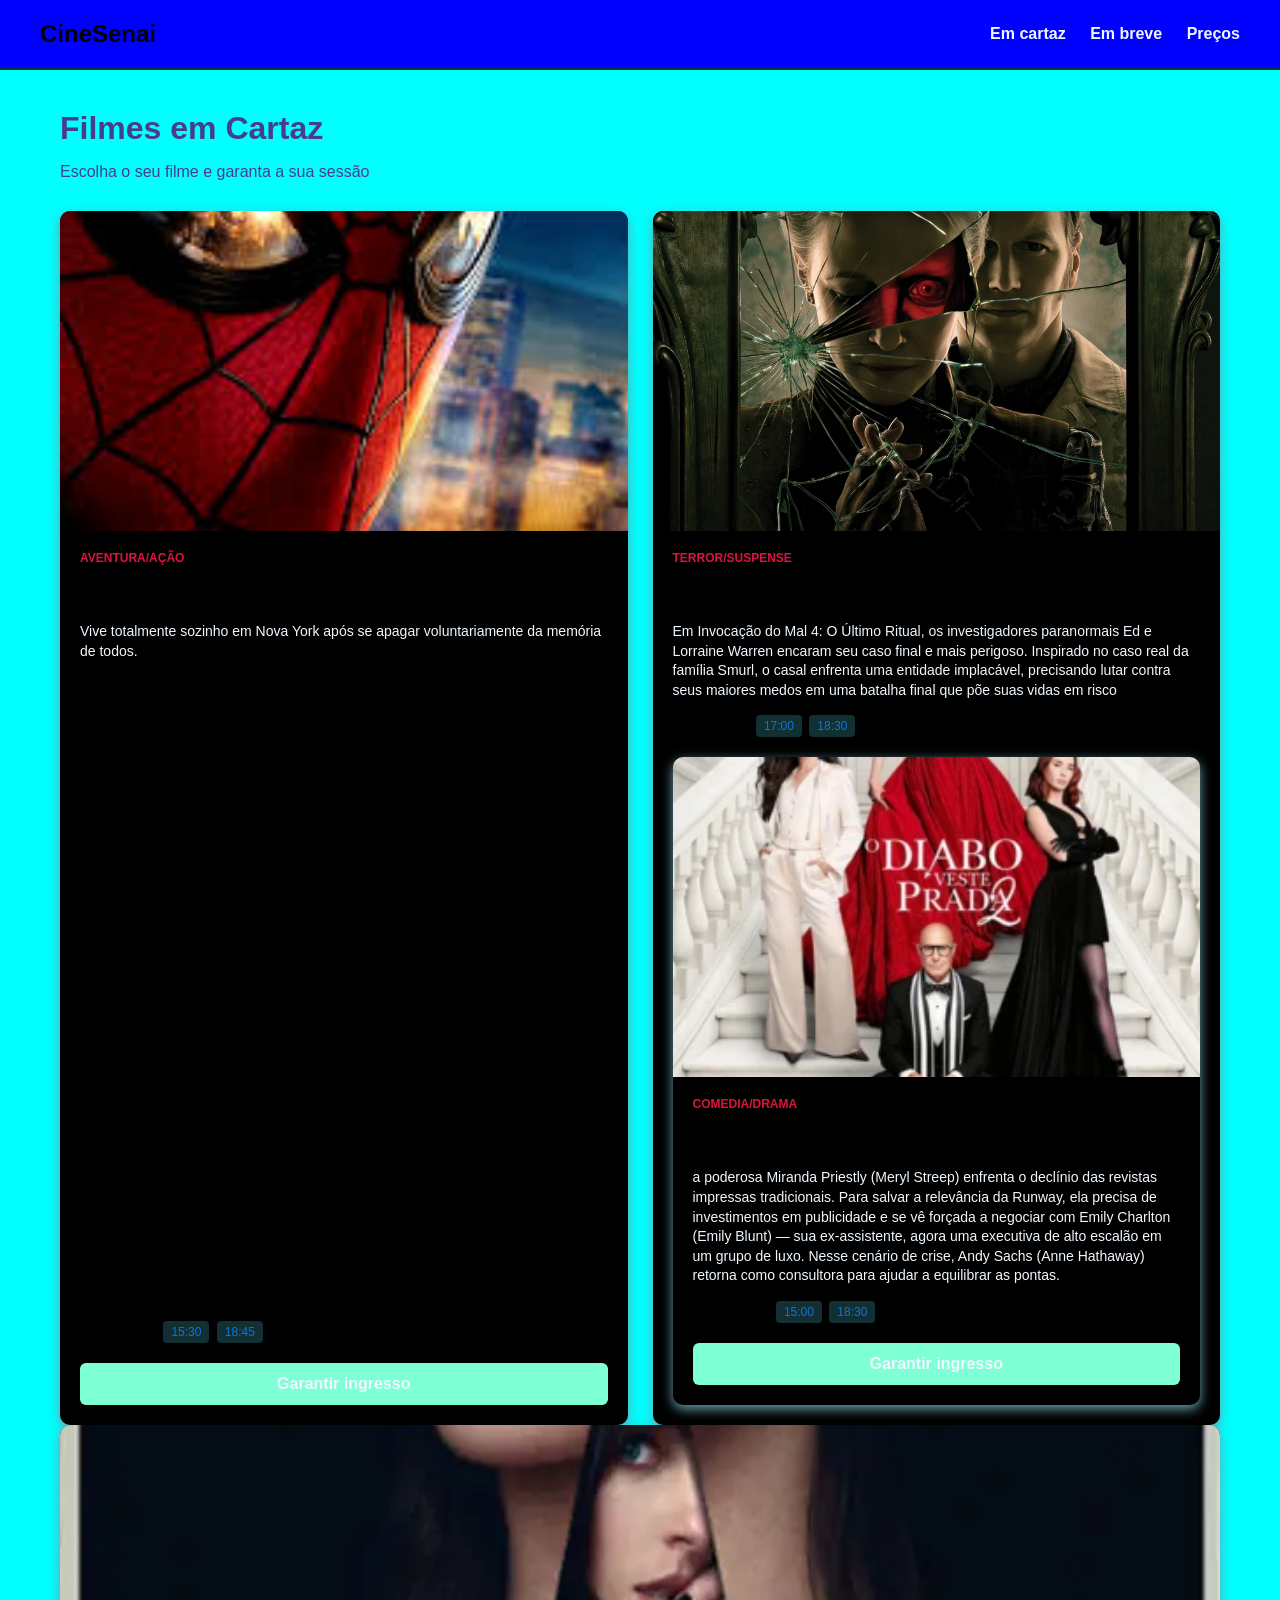
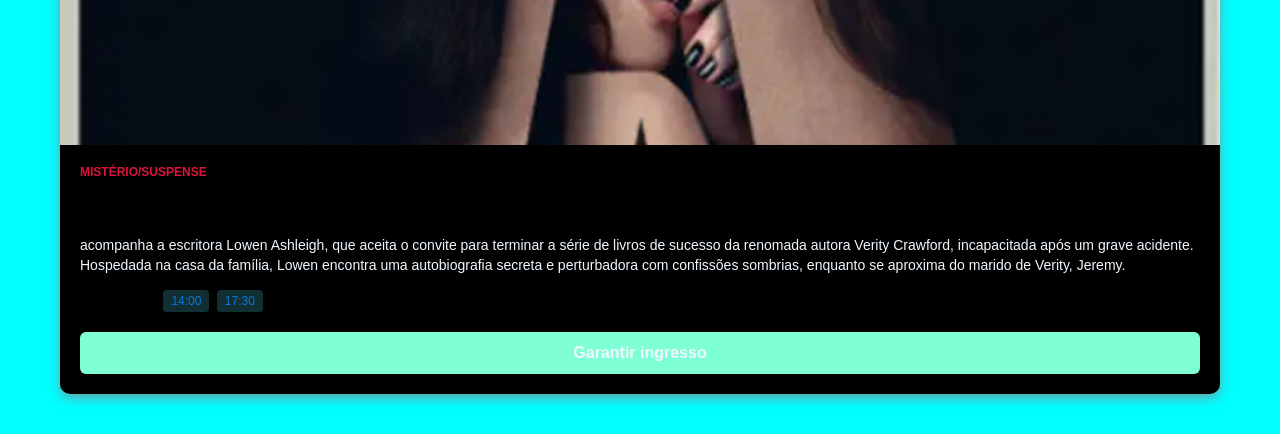
==== index.html @ 60b1a4be "meu primeiro commit" ====
<!DOCTYPE html>
<html lang="pt-br">
<head>
    <meta charset="UTF-8">
    <meta name="viewport" content="width=device-width, initial-scale=1.0">
    <title>CineSenai-filmes em Cartaz</title>
    <link rel="stylesheet" href="style.css">
</head>
<body>
    <header class="cabecalho"><!--cabecalho do site-->
        <div class="logo">CineSenai</div>
        <nav class="menu">
            <a href="">Em cartaz</a>
            <a href="">Em breve</a>
            <a href="">Preços</a>
        </nav>
    </header>

    <main class="Container">
        <h1 class="titulo-secao">Filmes em Cartaz</h1>
        <p class="subtitulo">Escolha o seu filme e garanta a sua sessão</p>

        <!--Grade de filmes-->
        <section class="grade filmes"><!--Um bloco que agrupa um conteudo sobre o mesmo assunto-->
            <!--Filme um-->
            <article class="card-filmes">
                <img class="poster"src="foto homem aranha.jpg" alt="homem aranha-um novo dia">
                <div class="conteudo-filme">
                    <span class="genero">Aventura/Ação</span>
                    <h2 class="nome-filme">Homem aranha:Um novo dia</h2>
                    <p class="sinopse">Vive totalmente sozinho em Nova York após se apagar voluntariamente da memória de todos.</p>

                    <div class="Sessões">
                        <strong>Sesões:18/08</strong>
                        <span class="horário">15:30</span>
                        <span class="horário">18:45</span>
                        <span class="horario">21:15</span>


                    </div>

                    <a href="#" class="botão-comprar">Garantir ingresso</a>

                </div>

        
            </article>

            <!--Filmme dois-->
            <article class="card-filmes">
                <img class="poster"src="invocação do mal 4.jpg" alt="Invocação do mal 4- O ultimo ritual">
                <div class="conteudo-filme">
                    <span class="genero">Terror/suspense</span>
                    <h2 class="nome-filme">Invocação do mal 4-  o ultimo ritual</h2>
                    <p class="sinopse">Em Invocação do Mal 4: O Último Ritual, os investigadores paranormais Ed e Lorraine Warren encaram seu caso final e mais perigoso. Inspirado no caso real da família Smurl, o casal enfrenta uma entidade implacável, precisando lutar contra seus maiores medos em uma batalha final que põe suas vidas em risco</p>

                    <div class="Sessões">
                        <strong>Sesões:02/08</strong>
                        <span class="horário">17:00</span>
                        <span class="horário">18:30</span>
                        <span class="horario">22:00</span>

                        

                    </div>

                    <article>
                        <!--Filme 3-->
                        <article class="card-filmes">
                <img class="poster"src="o diabo veste prada 2.png" alt="O diabo veste prada 2">
                <div class="conteudo-filme">
                    <span class="genero">Comedia/drama</span>
                    <h2 class="nome-filme">O diabo veste prada 2</h2>
                    <p class="sinopse"> a poderosa Miranda Priestly (Meryl Streep) enfrenta o declínio das revistas impressas tradicionais. Para salvar a relevância da Runway, ela precisa de investimentos em publicidade e se vê forçada a negociar com Emily Charlton (Emily Blunt) — sua ex-assistente, agora uma executiva de alto escalão em um grupo de luxo. Nesse cenário de crise, Andy Sachs (Anne Hathaway) retorna como consultora para ajudar a equilibrar as pontas.</p>

                    <div class="Sessões">
                        <strong>Sesões:17/09</strong>
                        <span class="horário">15:00</span>
                        <span class="horário">18:30</span>
                        <span class="horario">21:00</span>


                    </div>

                    <a href="#" class="botão-comprar">Garantir ingresso</a>
                <div>
            <article>


        </section>

        <article>
            <!--filme 4-->
             <article class="card-filmes">
                <img class="poster"src="verity.webp" alt="Verity">
                <div class="conteudo-filme">
                    <span class="genero">mistério/suspense</span>
                    <h2 class="nome-filme">Verity</h2>
                    <p class="sinopse">acompanha a escritora Lowen Ashleigh, que aceita o convite para terminar a série de livros de sucesso da renomada autora Verity Crawford, incapacitada após um grave acidente. Hospedada na casa da família, Lowen encontra uma autobiografia secreta e perturbadora com confissões sombrias, enquanto se aproxima do marido de Verity, Jeremy.</p>

                    <div class="Sessões">
                        <strong>Sesões:20/01</strong>
                        <span class="horário">14:00</span>
                        <span class="horário">17:30</span>
                        <span class="horario">20:00</span>


                    </div>

                 <a href="#" class="botão-comprar">Garantir ingresso</a>
        <article>
        
    </main>

    




</body>
</html>
---- style.css ----
/*Formatação da minha pagina*/

*{
    box-sizing: border-box;
}

body{
    margin: 0;
    padding: 0;
    font-family: Arial, Helvetica, sans-serif;
    background-color: aqua;
    color: black;
}

.cabecalho{
    background-color: blue;
    padding: 20px 40px;
    display: flex; /* Eles passam a ficar na mesma fila*/
    justify-content: space-between; /*Coloca cada filho separado*/
    align-items: center;
    border-bottom: 2px solid #122f34 ;
}
.logo{
    font-size: 24px;
    font-weight: bold;
    color: black;
}
.menu a{
    color: aliceblue;
    text-decoration: none;
    margin-left: 20px;
    font-weight: bold;
    transition: color 0.3s ease;
}
.Container{
    max-width: 1200px;/*Largura maxima da tela*/
    margin: 40px auto;/* Margem da tela*/
    padding: 0 20px;
}
.titulo-secao{
    font-size: 32px;
    margin-bottom: 5px;
    color: darkslateblue;
}
.subtitulo{
    color: darkslateblue;
    margin-bottom: 30px;
}
.grade {
    display: grid;/*Vai organizar todos os elementos(filhos) em linhas e colunas*/
    grid-template-columns: repeat(auto-fit, minmax(260px, 1fr));
    gap: 25px;
}
.card-filmes{
    background-color: black;
    border-radius: 10px;/*Arredonda as bordas*/
    overflow: hidden;/*Cortar e esconder qualquer conteudo que ultrapasse os limites*/
    box-shadow: 0 4px 12px #66a1ac;
    display: flex;
    flex-direction: column;/*Muda o eixo de alinhamento,fazendo com que os elementos filhos fiquem um embaixo do outro*/
}
.card-filmes:hover{
    transform: translate(-8px);/*Eleva o card para cima*/
    box-shadow: 0 10px 20px #ac669c;
}
.poster{
    width: 100%;
    height: 320px;
    object-fit: cover;/*Garante que todas as imagens fiquem com a altura perfeita*/
}
.conteudo-filme{
    padding: 20px;
    display: flex;/*lado a lado*/
    flex-direction: column;
    flex-grow: 1;
}
.genero{
    font-size: 12px;
    color: crimson;
    text-transform: uppercase;
    font-weight:bold;
    margin-bottom: 5px;
}
.nome-filme{
    font-size: 20px;
    margin: 5px 0 10px 0;
}
.sinopse{
    font-size: 14px;
    color: aliceblue;
    line-height: 1.4;
    margin-bottom: 15px;
    flex-grow: 1;
}
.Sessões{
    font-size: 12px;
    margin-bottom: 20px;
}
.horário{
    display: inline-block;
    background-color: #122f34;
    padding: 4px 8px;
    border-radius: 4px;
    margin-left: 4px;
    color: rgb(11, 120, 215);
}
.botão-comprar{
    display: block;
    text-align: center;
    background-color: aquamarine;
    color: aliceblue;
    padding: 12px 0;
    border-radius: 6px;
    text-decoration: none;
    font-weight: bold;
}
.botão-comprar:hover{
    background-color: rgb(255, 0, 60);
}
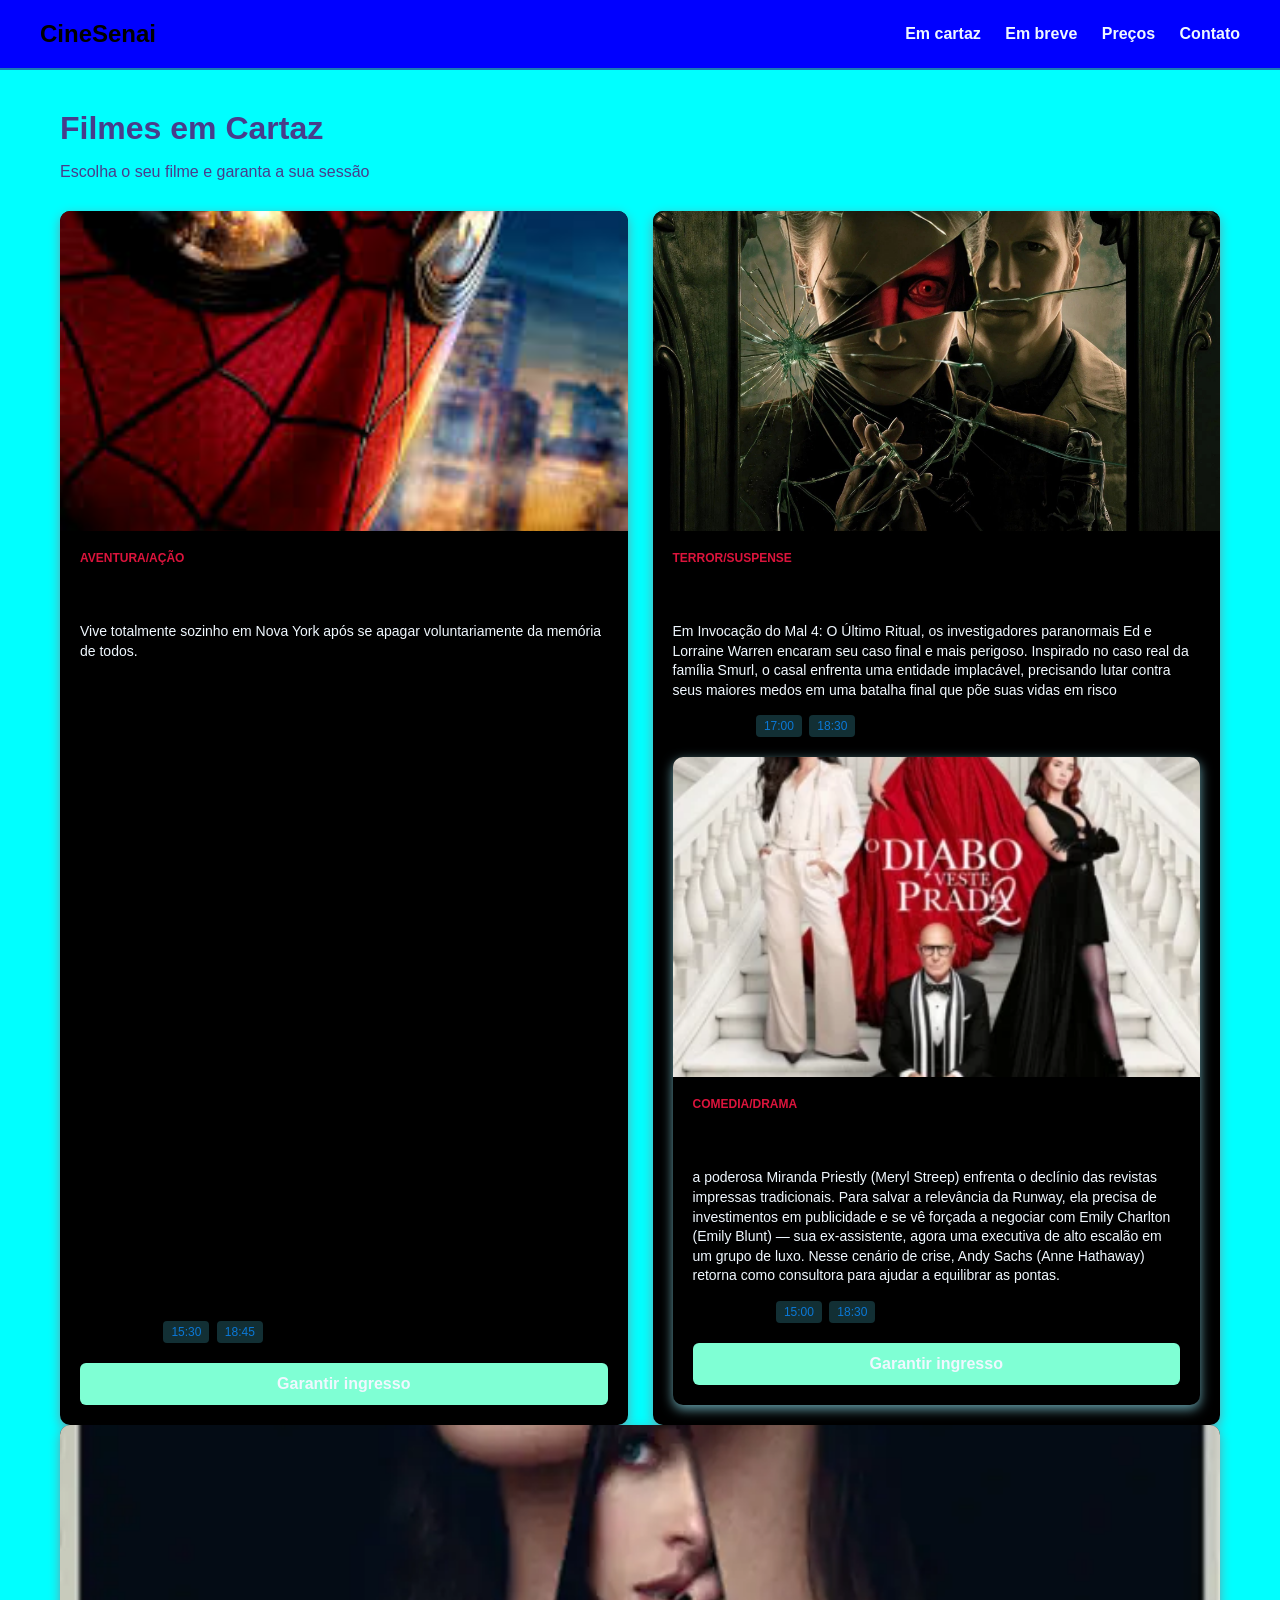
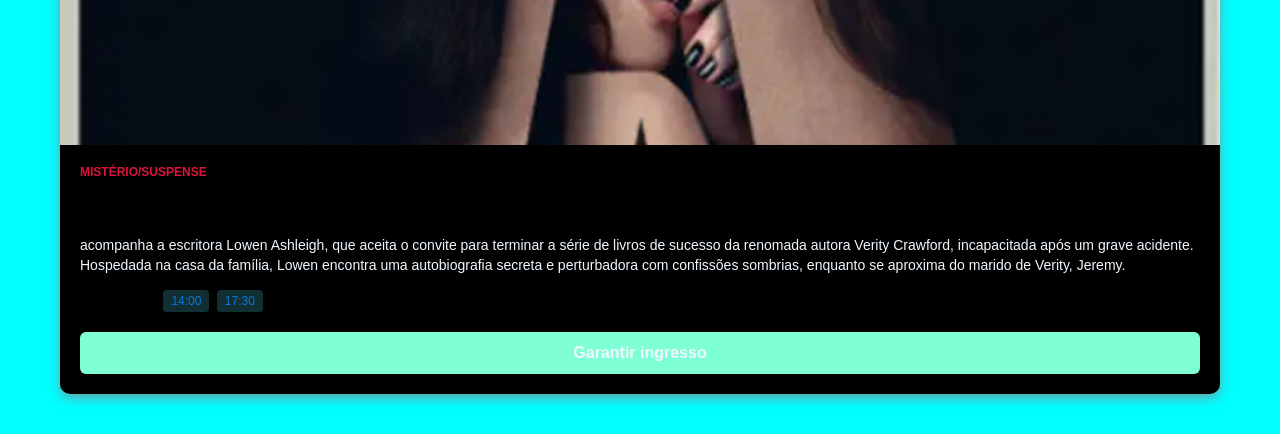
==== commit a5d4369b: "Meu Site Atualizado!" ====
--- a/index.html
+++ b/index.html
@@ -10,9 +10,10 @@
     <header class="cabecalho"><!--cabecalho do site-->
         <div class="logo">CineSenai</div>
         <nav class="menu">
-            <a href="">Em cartaz</a>
-            <a href="">Em breve</a>
-            <a href="">Preços</a>
+            <a href="index.html">Em cartaz</a>
+            <a href="em_breve.html">Em breve</a>
+            <a href="precos.html">Preços</a>
+            <a href="contato.html" target="_blank">Contato</a>
         </nav>
     </header>
 
--- a/style.css
+++ b/style.css
@@ -9,7 +9,7 @@
     padding: 0;
     font-family: Arial, Helvetica, sans-serif;
     background-color: aqua;
-    color: black;
+    color: rgb(0, 0, 0);
 }
 
 .cabecalho{
@@ -18,7 +18,7 @@
     display: flex; /* Eles passam a ficar na mesma fila*/
     justify-content: space-between; /*Coloca cada filho separado*/
     align-items: center;
-    border-bottom: 2px solid #122f34 ;
+    border-bottom: 2px solid #1a7cb4 ;
 }
 .logo{
     font-size: 24px;
@@ -52,7 +52,7 @@
     gap: 25px;
 }
 .card-filmes{
-    background-color: black;
+    background-color: rgb(0, 0, 0);
     border-radius: 10px;/*Arredonda as bordas*/
     overflow: hidden;/*Cortar e esconder qualquer conteudo que ultrapasse os limites*/
     box-shadow: 0 4px 12px #66a1ac;
@@ -116,4 +116,75 @@
 }
 .botão-comprar:hover{
     background-color: rgb(255, 0, 60);
-}+}
+
+.area-incrição{
+    display: flex;
+    gap: 30px;
+    align-items: flex-start;/*Alinha o topo de todas as colunas*/
+
+}
+.coluna-form{
+    flex: 1;/*faz um formulario crescer proporcionalmente*/
+    min-width: 320px;
+    background-color: rgb(69, 99, 198);
+    padding: 30px;
+    border-radius: 10px;
+    box-shadow: 0 4px 12px #66a1ac;
+}
+.coluna-midia{
+    flex: 1;
+    min-width: 320px;
+    display: flex;
+    gap: 20px;
+    flex-direction: column;
+}
+.coluna-form{
+    font-size: 14px;
+    font-weight: bold;
+    color: black;
+}
+
+.coluna-form input[type="text"],
+.coluna-form input[type="passworld"],
+.coluna-form input[type="email"],
+.coluna-form input[type="date"],
+.coluna-form select{
+    width: 100%;
+    padding: 10px;
+    margin-top:5px;
+    margin-bottom: 15px;
+    background-color: black;
+    border-radius: 5px;
+    color: black;
+    font-size: 14px;
+}
+.btn-enviar{
+    background-color: rgb(17, 162, 194);
+    color: rgba(34, 43, 51, 0.133);
+    border: none;
+    padding: 12px 24px;
+    border-radius: 6px;
+    font-weight: bold;
+    cursor: pointer;/*transforma a seta do mouse em uma maozinha*/
+}
+ .btn-enviar:hover{
+    background-color: #122f34;
+ }
+
+  .btn-limpar:hover{
+    background-color: #122f34;
+  }
+
+.btn-limpar{
+     background-color: rgb(63, 162, 220);
+    color: rgba(42, 115, 179, 0.133);
+    border: none;
+    padding: 12px 24px;
+    border-radius: 6px;
+    font-weight: bold;
+    cursor: pointer;/*transforma a seta do mouse em uma maozinha*/
+    margin-left: 10px;
+}
+
+
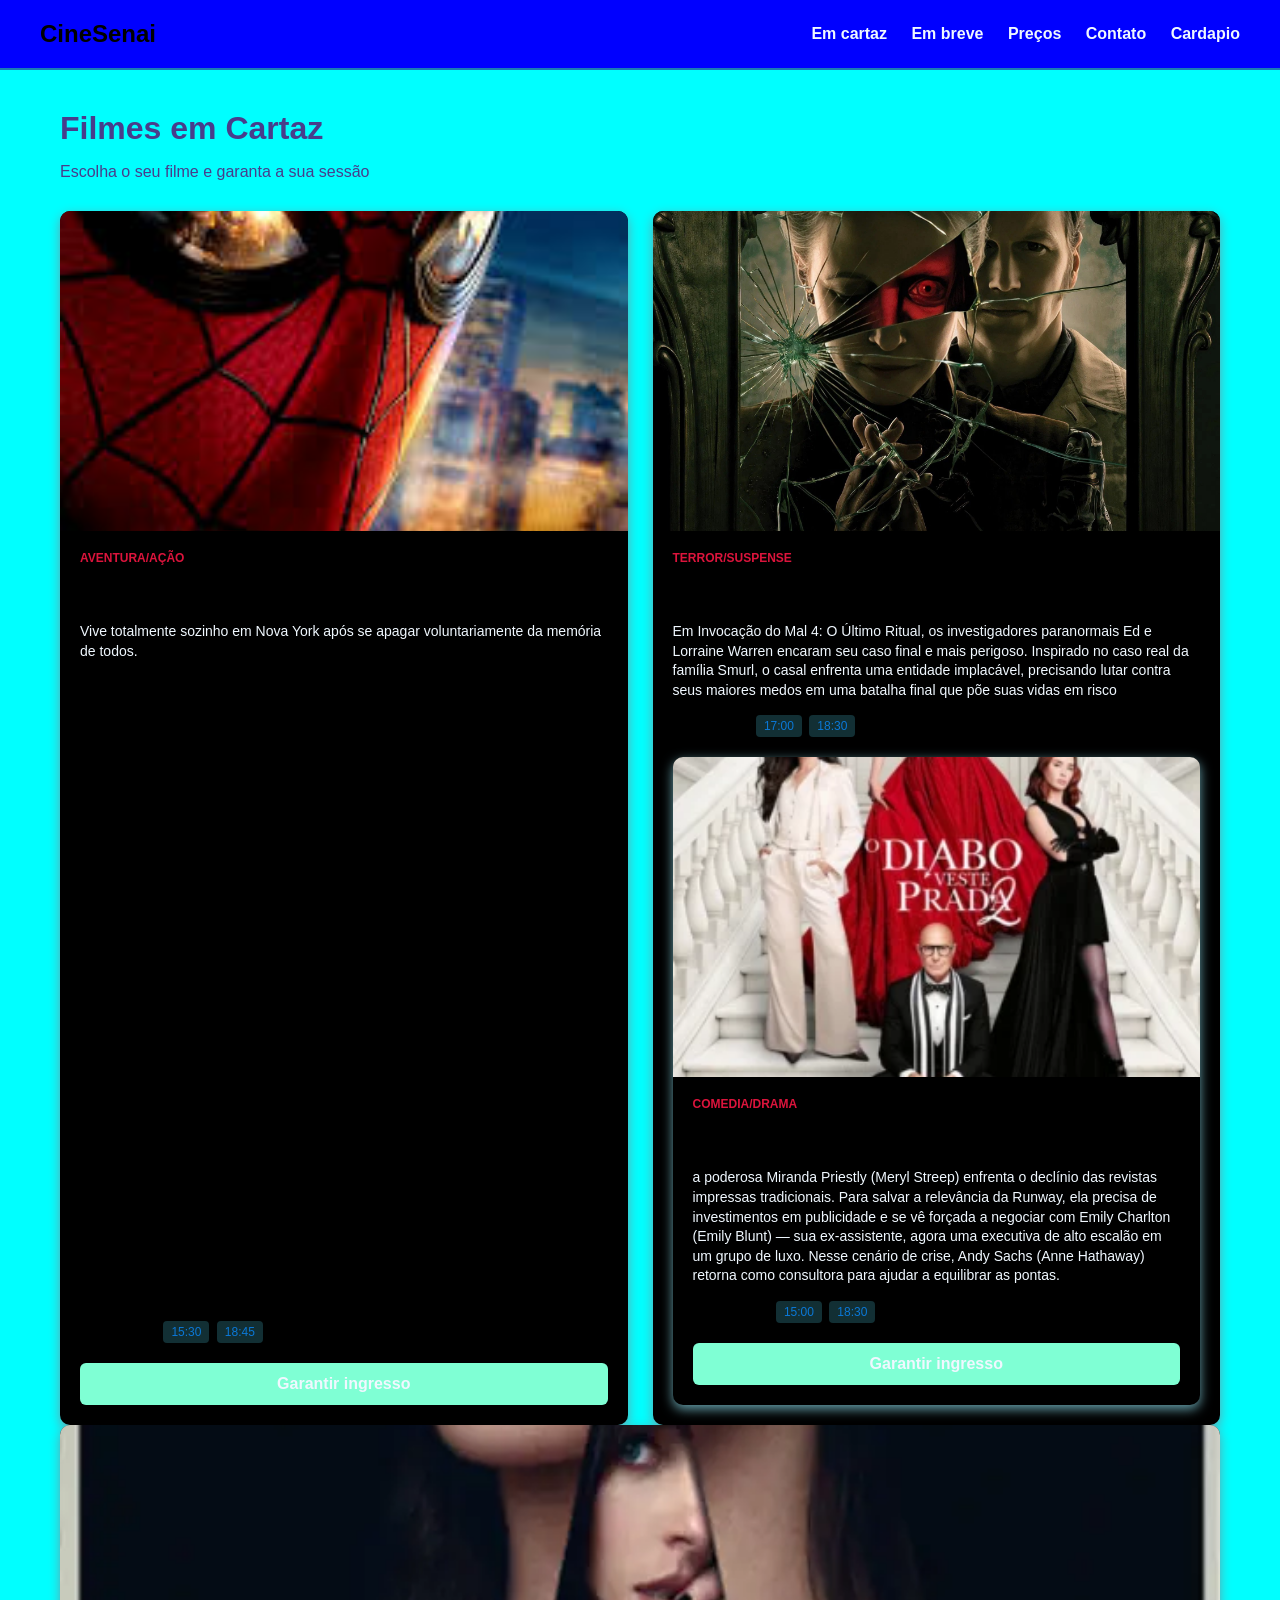
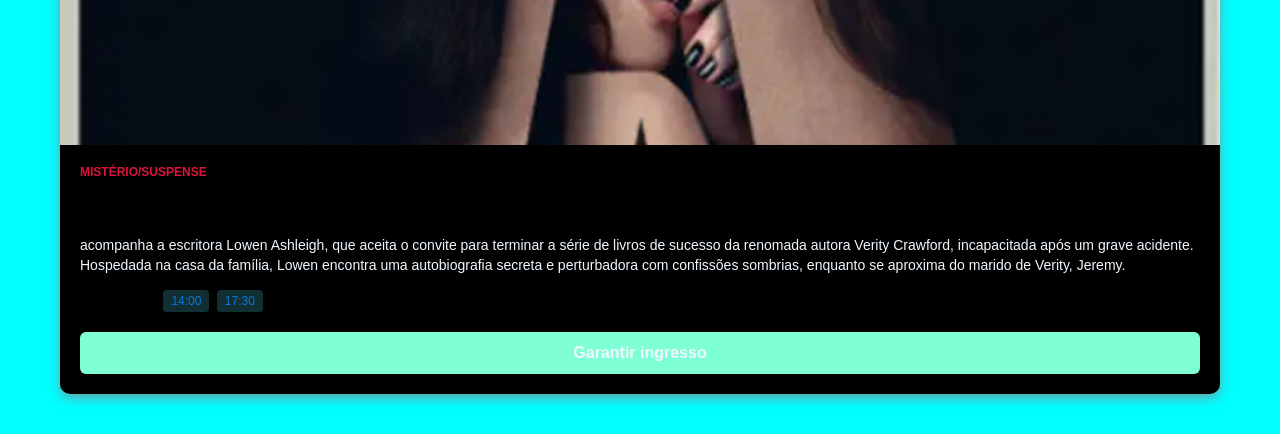
==== commit bbe38460: "atualização cardápio" ====
--- a/index.html
+++ b/index.html
@@ -14,6 +14,7 @@
             <a href="em_breve.html">Em breve</a>
             <a href="precos.html">Preços</a>
             <a href="contato.html" target="_blank">Contato</a>
+            <a href="cardapio.html">Cardapio</a>
         </nav>
     </header>
 
--- a/style.css
+++ b/style.css
@@ -188,3 +188,28 @@
 }
 
 
+.tabela_cardapio{
+    width: 80px;
+    border-radius: 10px;
+}
+.tabela_preco{
+    width: 100%;
+    background-color: beige;
+    text-align: center;
+    font-size: 15px;
+}
+.tabela_preco th{
+    background-color: beige;
+    color: #122f34;
+    padding: 16px 20px;
+    font-weight: bold;
+    text-transform: uppercase;
+    border-bottom: 2px solid #122f34;
+}
+.tabela_preco td{
+    padding: 16px;
+    border-bottom: 1px solid #122f34;
+    color: darkblue;
+
+}
+
